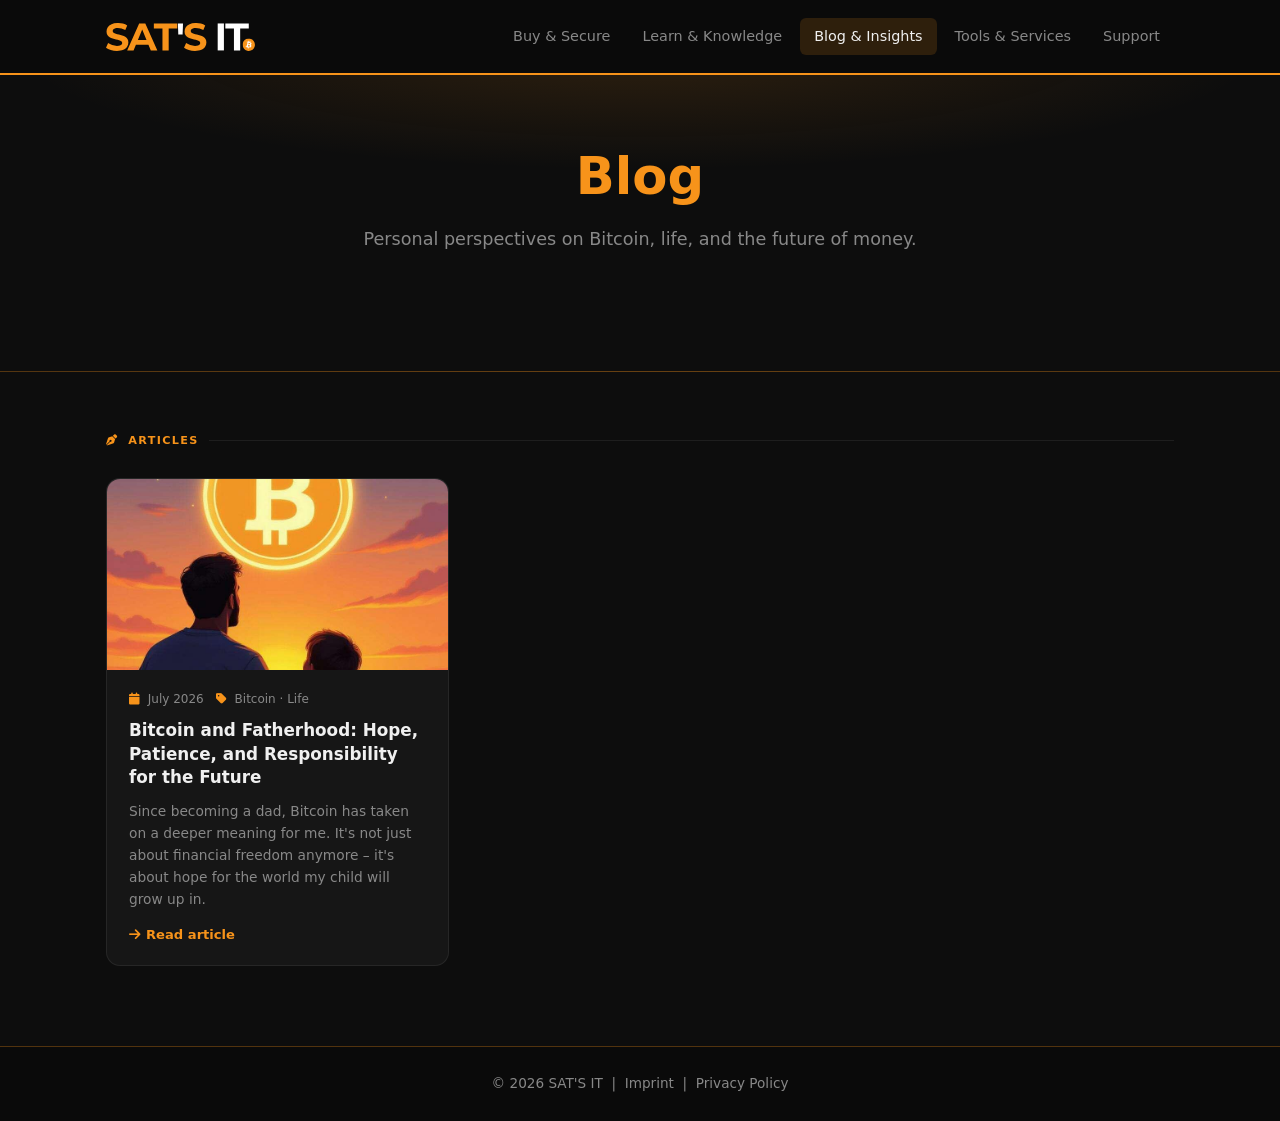
==== blog/index.html @ 534c5e9c "feat: add Blog & Insights as top-level nav; blog article bitcoin-and-fatherhood" ====
<!DOCTYPE html>
<html lang="en">
<head>
    <meta charset="UTF-8">
    <meta name="viewport" content="width=device-width, initial-scale=1.0">
    <meta name="referrer" content="no-referrer">
    <title>Blog – Sat's It</title>
    <meta name="description" content="Articles on Bitcoin, life, and the future of money. Personal perspectives from the Sat's It team.">
    <link rel="icon" type="image/svg+xml" href="../assets/images/bitcoin/Bitcoin.svg">
    <link rel="stylesheet" href="../css/style.css">
    <link rel="stylesheet" href="../assets/fontawesome/css/all.min.css">
    <link rel="canonical" href="https://sats-it.com/blog/">
    <style>
        .blog-grid {
            display: grid;
            grid-template-columns: repeat(auto-fill, minmax(300px, 1fr));
            gap: 20px;
            margin-top: 28px;
        }
        .blog-card {
            background: var(--bg-card);
            border: 1px solid var(--border);
            border-radius: 14px;
            overflow: hidden;
            display: flex;
            flex-direction: column;
            transition: background .25s, box-shadow .25s, border-color .25s;
            text-decoration: none;
        }
        .blog-card:hover {
            background: var(--bg-card-h);
            border-color: var(--border-btc);
            box-shadow: 0 8px 28px rgba(0,0,0,.35);
            color: inherit;
        }
        .blog-card-img {
            width: 100%;
            aspect-ratio: 16/9;
            object-fit: cover;
            display: block;
        }
        .blog-card-body {
            padding: 20px 22px;
            display: flex;
            flex-direction: column;
            gap: 10px;
            flex: 1;
        }
        .blog-card-meta {
            font-size: .75rem;
            color: var(--muted);
            display: flex;
            gap: 12px;
            flex-wrap: wrap;
        }
        .blog-card-meta i { color: var(--btc); margin-right: 4px; }
        .blog-card h3 {
            font-size: 1.05rem;
            font-weight: 700;
            color: var(--text);
            line-height: 1.4;
        }
        .blog-card p {
            font-size: .86rem;
            color: var(--muted);
            line-height: 1.6;
            flex: 1;
        }
        .blog-card-read {
            display: inline-flex;
            align-items: center;
            gap: 6px;
            font-size: .82rem;
            font-weight: 600;
            color: var(--btc);
            margin-top: 4px;
        }
    </style>
</head>
<body>

<header>
    <div class="container">
        <div class="site-title">
            <a href="../index.html">
                <img src="../assets/images/logo/sats-it_logo_v1.svg" alt="Sat's It">
            </a>
        </div>
        <button class="nav-toggle" aria-label="Toggle navigation" aria-expanded="false">
            <span></span><span></span><span></span>
        </button>
        <nav id="main-nav">
            <ul>
                <li><a href="/buy-secure">Buy &amp; Secure</a></li>
                <li><a href="/learn">Learn &amp; Knowledge</a></li>
                <li><a href="/blog" class="active">Blog &amp; Insights</a></li>
                <li><a href="/tools">Tools &amp; Services</a></li>
                <li><a href="/support">Support</a></li>
            </ul>
        </nav>
    </div>
</header>

<main>
    <section class="hero">
        <div class="container">
            <h1>Blog</h1>
            <p class="hero-sub">
                Personal perspectives on Bitcoin, life, and the future of money.
            </p>
        </div>
    </section>

    <section class="projects">
        <div class="container">

            <div class="section-label orange">
                <i class="fas fa-pen-nib"></i> Articles
            </div>

            <div class="blog-grid">

                <a href="/learn/blog/bitcoin-and-fatherhood/" class="blog-card">
                    <img src="../assets/images/blog/253f9983f65811427e6aeb2265001663b695ce657592ccee7c524b24f29067e9.jpg"
                         alt="Bitcoin and Fatherhood"
                         class="blog-card-img"
                         loading="lazy">
                    <div class="blog-card-body">
                        <div class="blog-card-meta">
                            <span><i class="fas fa-calendar"></i> July 2026</span>
                            <span><i class="fas fa-tag"></i> Bitcoin &middot; Life</span>
                        </div>
                        <h3>Bitcoin and Fatherhood: Hope, Patience, and Responsibility for the Future</h3>
                        <p>Since becoming a dad, Bitcoin has taken on a deeper meaning for me. It's not just about financial freedom anymore – it's about hope for the world my child will grow up in.</p>
                        <span class="blog-card-read"><i class="fas fa-arrow-right"></i> Read article</span>
                    </div>
                </a>

            </div>

        </div>
    </section>
</main>

<footer>
    <div class="container">
        <p>
            &copy; 2026 SAT'S IT &nbsp;|&nbsp;
            <a href="https://legal.lueders.solutions/en/imprint/" target="_blank" rel="noopener noreferrer">Imprint</a>
            &nbsp;|&nbsp;
            <a href="https://legal.lueders.solutions/en/privacy/web-sats-it/" target="_blank" rel="noopener noreferrer">Privacy Policy</a>
        </p>
    </div>
</footer>

<script src="../js/nav.js"></script>
</body>
</html>
---- css/style.css ----
/* ── Bitcoin-orange design system ─────────────────────────────────────── */
:root {
    --btc:        #f7931a;   /* Bitcoin orange */
    --btc-deep:   #c96e00;
    --btc-glow:   rgba(247, 147, 26, 0.18);
    --bg:         #0d0d0d;
    --bg-card:    #161616;
    --bg-card-h:  #1e1e1e;
    --bg-header:  #0a0a0a;
    --text:       #f0f0f0;
    --muted:      #888;
    --border:     rgba(255,255,255,0.07);
    --border-btc: rgba(247,147,26,0.3);
}

/* ── Reset ─────────────────────────────────────────────────────────────── */
*, *::before, *::after { box-sizing: border-box; margin: 0; padding: 0; }

body {
    font-family: -apple-system, BlinkMacSystemFont, 'Segoe UI', system-ui,
                 'Helvetica Neue', Arial, sans-serif;
    background: var(--bg);
    color: var(--text);
    line-height: 1.6;
    -webkit-font-smoothing: antialiased;
}

a { color: var(--btc); text-decoration: none; transition: color .2s; }
a:hover { color: #ffd700; }
ul { list-style: none; }

.container {
    width: 90%;
    max-width: 1100px;
    margin: 0 auto;
    padding: 0 16px;
}

/* ── Header ────────────────────────────────────────────────────────────── */
header {
    background: var(--bg-header);
    border-bottom: 2px solid var(--btc);
    padding: 18px 0;
    position: sticky;
    top: 0;
    z-index: 100;
}

header .container {
    display: flex;
    align-items: center;
    justify-content: space-between;
    gap: 12px;
    flex-wrap: wrap;
}

.site-title {
    font-size: 1.5rem;
    font-weight: 900;
    letter-spacing: .04em;
    text-transform: uppercase;
    color: var(--text);
    display: flex;
    align-items: center;
    gap: 10px;
}

.site-title img {
    height: 28px;
    width: auto;
    display: block;
}

.site-title a {
    display: flex;
    align-items: center;
    line-height: 0;
}

nav ul {
    display: flex;
    gap: 4px;
}

nav ul li a {
    color: var(--muted);
    font-weight: 500;
    padding: 7px 14px;
    border-radius: 6px;
    display: block;
    font-size: .9rem;
    transition: color .2s, background .2s;
}

nav ul li a:hover,
nav ul li a.active {
    color: var(--text);
    background: rgba(247,147,26,.15);
}

/* Hamburger */
.nav-toggle {
    display: none;
    flex-direction: column;
    justify-content: space-between;
    width: 26px; height: 18px;
    background: none; border: none; cursor: pointer;
}
.nav-toggle span {
    display: block; height: 2px;
    background: var(--text); border-radius: 2px;
    transition: all .25s;
    transform-origin: center;
}
.nav-toggle[aria-expanded="true"] span:nth-child(1) { transform: translateY(8px) rotate(45deg); }
.nav-toggle[aria-expanded="true"] span:nth-child(2) { opacity: 0; }
.nav-toggle[aria-expanded="true"] span:nth-child(3) { transform: translateY(-8px) rotate(-45deg); }

@media (max-width: 640px) {
    .nav-toggle { display: flex; }
    #main-nav { display: none; width: 100%; order: 3; }
    #main-nav.open { display: block; }
    #main-nav ul { flex-direction: column; padding: 8px 0; }
}

/* ── Hero ───────────────────────────────────────────────────────────────── */
.hero {
    padding: 72px 0 80px;
    text-align: center;
    background:
        radial-gradient(ellipse 70% 60% at 50% -10%, rgba(247,147,26,.14) 0%, transparent 70%),
        var(--bg);
    border-bottom: 1px solid var(--border-btc);
}

.hero-logo {
    display: block;
    margin: 0 auto 28px;
    width: clamp(200px, 55vw, 320px);
    height: auto;
    filter: drop-shadow(0 0 24px rgba(247,147,26,.5));
}

.hero h1 {
    font-size: clamp(2rem, 5vw, 3.2rem);
    font-weight: 800;
    line-height: 1.15;
    margin-bottom: 18px;
    color: var(--btc);
}

@media (max-width: 540px) {
    .hero-line--break { display: block; }
}

.hero-sub {
    font-size: 1.1rem;
    color: var(--muted);
    max-width: 600px;
    margin: 0 auto 36px;
    line-height: 1.75;
}

.hero-cta {
    display: flex;
    gap: 14px;
    justify-content: center;
    flex-wrap: wrap;
}

.block-height-badge {
    margin-top: 20px;
    font-size: 0.82rem;
    color: var(--muted);
}
.block-height-badge a {
    color: var(--muted);
    display: inline-flex;
    align-items: center;
    gap: 5px;
    border: 1px solid var(--border);
    border-radius: 20px;
    padding: 4px 12px;
    transition: color .2s, border-color .2s;
}
.block-height-badge a:hover {
    color: var(--btc);
    border-color: var(--border-btc);
}

.btn-primary {
    background: linear-gradient(135deg, var(--btc) 0%, var(--btc-deep) 100%);
    color: #fff;
    padding: 13px 28px;
    border-radius: 8px;
    font-weight: 700;
    font-size: .95rem;
    transition: transform .2s, box-shadow .2s;
    box-shadow: 0 4px 18px rgba(247,147,26,.4);
}
.btn-primary:hover {
    color: #fff;
    transform: translateY(-2px);
    box-shadow: 0 6px 24px rgba(247,147,26,.55);
}

.btn-outline {
    color: var(--btc);
    border: 2px solid var(--btc);
    padding: 11px 26px;
    border-radius: 8px;
    font-weight: 600;
    font-size: .95rem;
    transition: all .2s;
}
.btn-outline:hover {
    background: var(--btc);
    color: #fff;
    transform: translateY(-2px);
}

/* ── Section headings ───────────────────────────────────────────────────── */
.section-label {
    font-size: .7rem;
    text-transform: uppercase;
    letter-spacing: .12em;
    font-weight: 700;
    color: var(--muted);
    display: flex;
    align-items: center;
    gap: 10px;
    margin-bottom: 16px;
}
.section-label::after {
    content: '';
    flex: 1;
    height: 1px;
    background: var(--border);
}
.section-label.orange { color: var(--btc); }

/* ── Projects section ───────────────────────────────────────────────────── */
.projects {
    padding: 60px 0 80px;
}

.projects h2 {
    font-size: 1.7rem;
    font-weight: 700;
    margin-bottom: 8px;
    color: var(--text);
}
.projects > .container > p {
    color: var(--muted);
    margin-bottom: 40px;
    font-size: .95rem;
}

/* ── Project card ───────────────────────────────────────────────────────── */
.card {
    background: var(--bg-card);
    border: 1px solid var(--border);
    border-radius: 14px;
    padding: 28px 30px;
    margin-bottom: 18px;
    display: flex;
    align-items: center;
    justify-content: space-between;
    gap: 24px;
    transition: background .25s, box-shadow .25s, border-color .25s;
}
.card:hover {
    background: var(--bg-card-h);
    border-color: var(--border-btc);
    box-shadow: 0 8px 28px rgba(0,0,0,.35), inset 4px 0 0 var(--btc);
}

.card-body {
    display: flex;
    align-items: center;
    gap: 20px;
    flex: 1;
    min-width: 0;
}

.card-icon {
    font-size: 2rem;
    flex-shrink: 0;
    width: 40px;
    text-align: center;
    background: linear-gradient(135deg, var(--btc) 0%, #ffd700 100%);
    -webkit-background-clip: text;
    -webkit-text-fill-color: transparent;
    background-clip: text;
}

.card-body h3 {
    font-size: 1.15rem;
    font-weight: 700;
    margin-bottom: 5px;
    background: linear-gradient(90deg, var(--btc), #ffd700);
    -webkit-background-clip: text;
    -webkit-text-fill-color: transparent;
    background-clip: text;
    display: inline-block;
}

.card-body h3 a { color: inherit; -webkit-text-fill-color: inherit; }

.card-body p {
    color: var(--muted);
    font-size: .88rem;
    line-height: 1.55;
}

.card-actions {
    display: flex;
    gap: 10px;
    align-items: center;
    flex-shrink: 0;
    flex-wrap: wrap;
}

.store-btn {
    display: inline-block;
    line-height: 0;
    transition: transform .2s, opacity .2s;
}
.store-btn:hover { transform: translateY(-2px); opacity: .85; }

.store-badge { height: 44px; width: auto; display: block; }

.play-btn {
    display: inline-flex;
    align-items: center;
    gap: 8px;
    padding: 10px 18px;
    background: var(--bg-card-h);
    border: 1px solid var(--border);
    border-radius: 7px;
    font-size: .88rem;
    font-weight: 600;
    color: var(--text);
    transition: border-color .2s, background .2s;
}
.play-btn:hover {
    color: var(--text);
    border-color: var(--btc);
    background: rgba(247,147,26,.1);
}

/* ── Legacy card ────────────────────────────────────────────────────────── */
.card--legacy {
    opacity: .72;
    border-color: rgba(255,255,255,.04);
}
.card--legacy:hover { opacity: 1; }

.tag-legacy {
    display: inline-block;
    background: rgba(255,255,255,.08);
    color: var(--muted);
    font-size: .62rem;
    font-weight: 700;
    text-transform: uppercase;
    padding: 2px 7px;
    border-radius: 3px;
    vertical-align: middle;
    margin-left: 8px;
    letter-spacing: .05em;
}

.btn-legacy {
    display: inline-flex;
    align-items: center;
    gap: 8px;
    background: rgba(255,255,255,.06);
    color: var(--muted);
    padding: 9px 15px;
    border-radius: 6px;
    font-size: .85rem;
    font-weight: 500;
    border: 1px solid rgba(255,255,255,.1);
    transition: background .2s, color .2s;
}
.btn-legacy:hover { background: rgba(255,255,255,.12); color: var(--text); }

/* ── Mobile card stacking ───────────────────────────────────────────────── */
@media (max-width: 680px) {
    .card {
        flex-direction: column;
        align-items: flex-start;
    }
    .card-actions { width: 100%; }
}

/* ── Footer ─────────────────────────────────────────────────────────────── */
footer {
    background: var(--bg-header);
    border-top: 1px solid var(--border-btc);
    padding: 24px 0;
    text-align: center;
}

footer p {
    color: var(--muted);
    font-size: .85rem;
    line-height: 1.9;
}

footer a {
    color: var(--muted);
    transition: color .2s;
}
footer a:hover { color: var(--btc); }
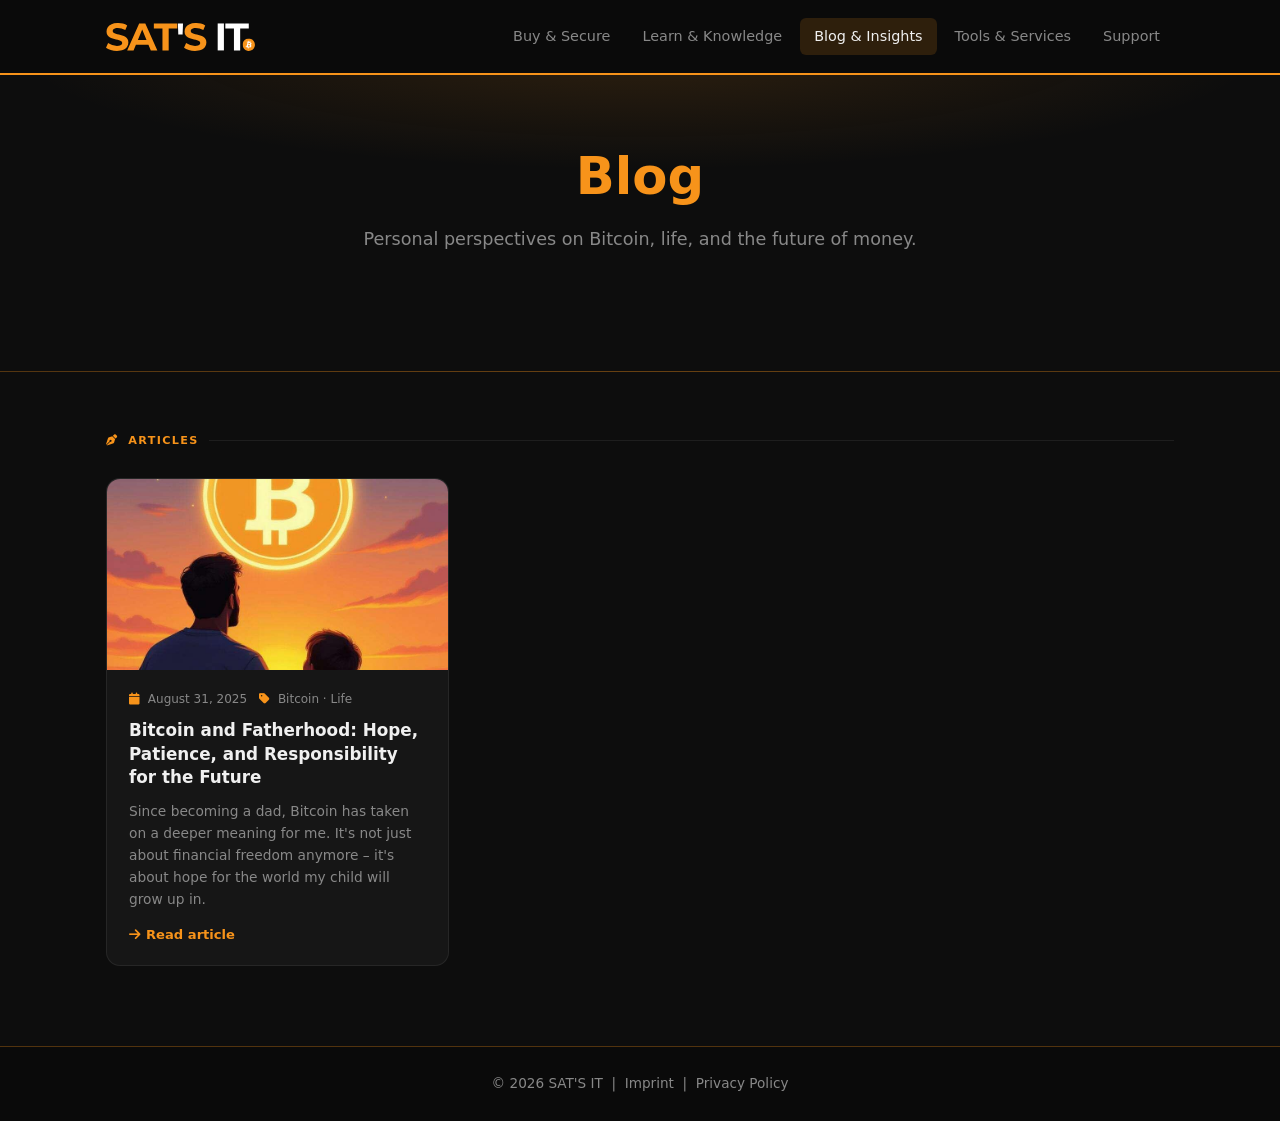
==== commit a820bcb3: "fix: blog article link and publication date" ====
--- a/blog/index.html
+++ b/blog/index.html
@@ -120,14 +120,14 @@
 
             <div class="blog-grid">
 
-                <a href="/learn/blog/bitcoin-and-fatherhood/" class="blog-card">
+                <a href="/blog/bitcoin-and-fatherhood/" class="blog-card">
                     <img src="../assets/images/blog/253f9983f65811427e6aeb2265001663b695ce657592ccee7c524b24f29067e9.jpg"
                          alt="Bitcoin and Fatherhood"
                          class="blog-card-img"
                          loading="lazy">
                     <div class="blog-card-body">
                         <div class="blog-card-meta">
-                            <span><i class="fas fa-calendar"></i> July 2026</span>
+                            <span><i class="fas fa-calendar"></i> August 31, 2025</span>
                             <span><i class="fas fa-tag"></i> Bitcoin &middot; Life</span>
                         </div>
                         <h3>Bitcoin and Fatherhood: Hope, Patience, and Responsibility for the Future</h3>
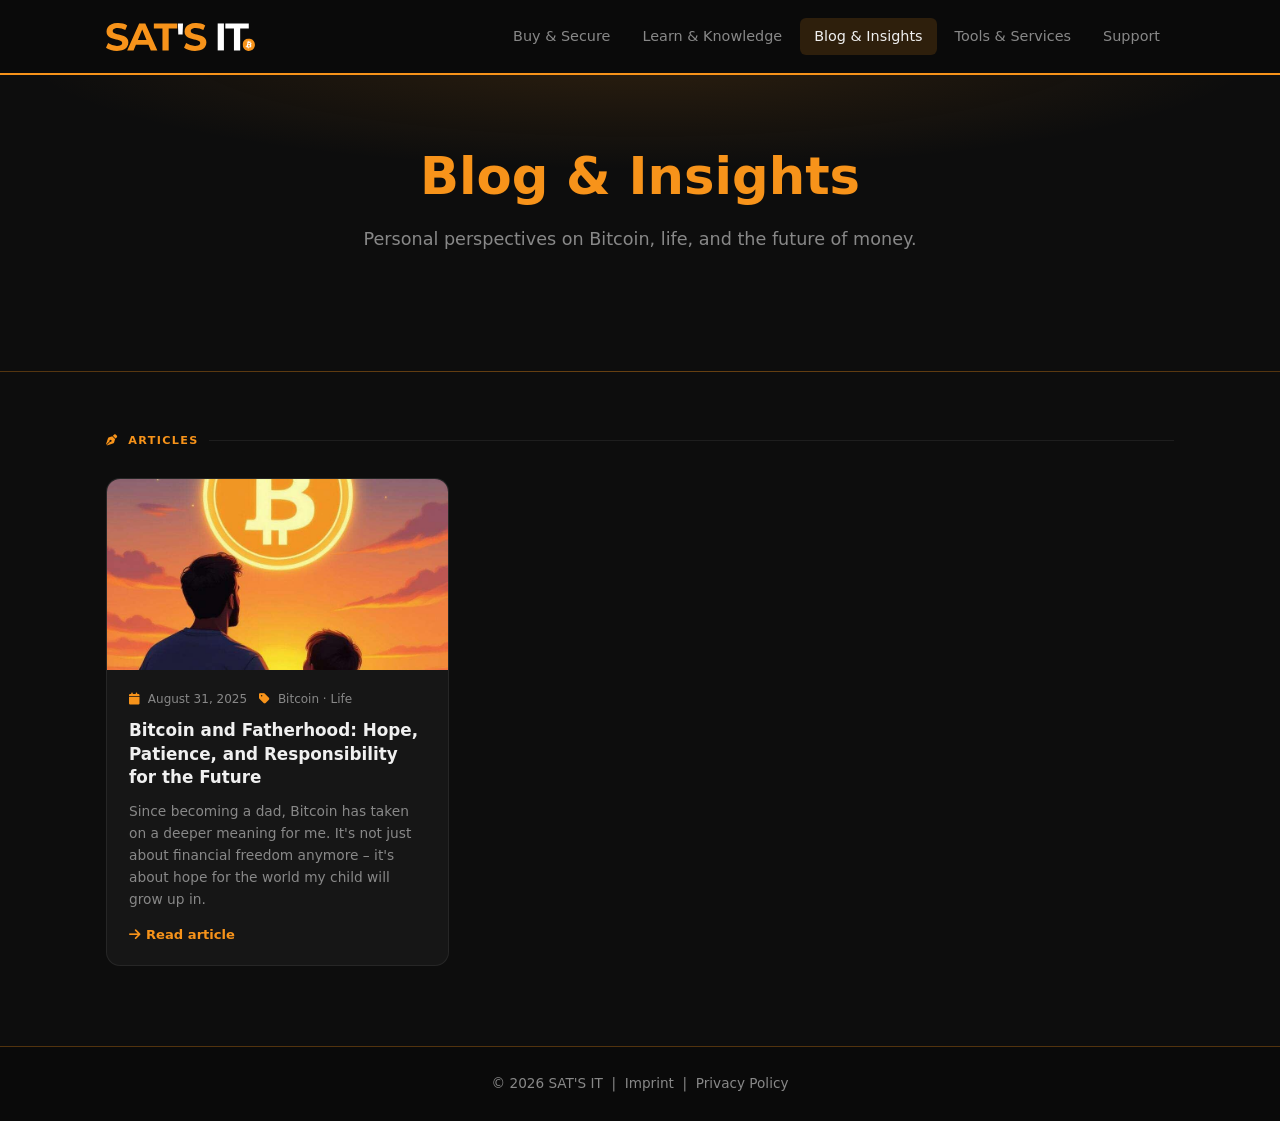
==== commit b37afeee: "feat: add Recommended Links section to learn page (wtfhappenedin1971.com)" ====
--- a/blog/index.html
+++ b/blog/index.html
@@ -104,7 +104,7 @@
 <main>
     <section class="hero">
         <div class="container">
-            <h1>Blog</h1>
+            <h1>Blog & Insights</h1>
             <p class="hero-sub">
                 Personal perspectives on Bitcoin, life, and the future of money.
             </p>
